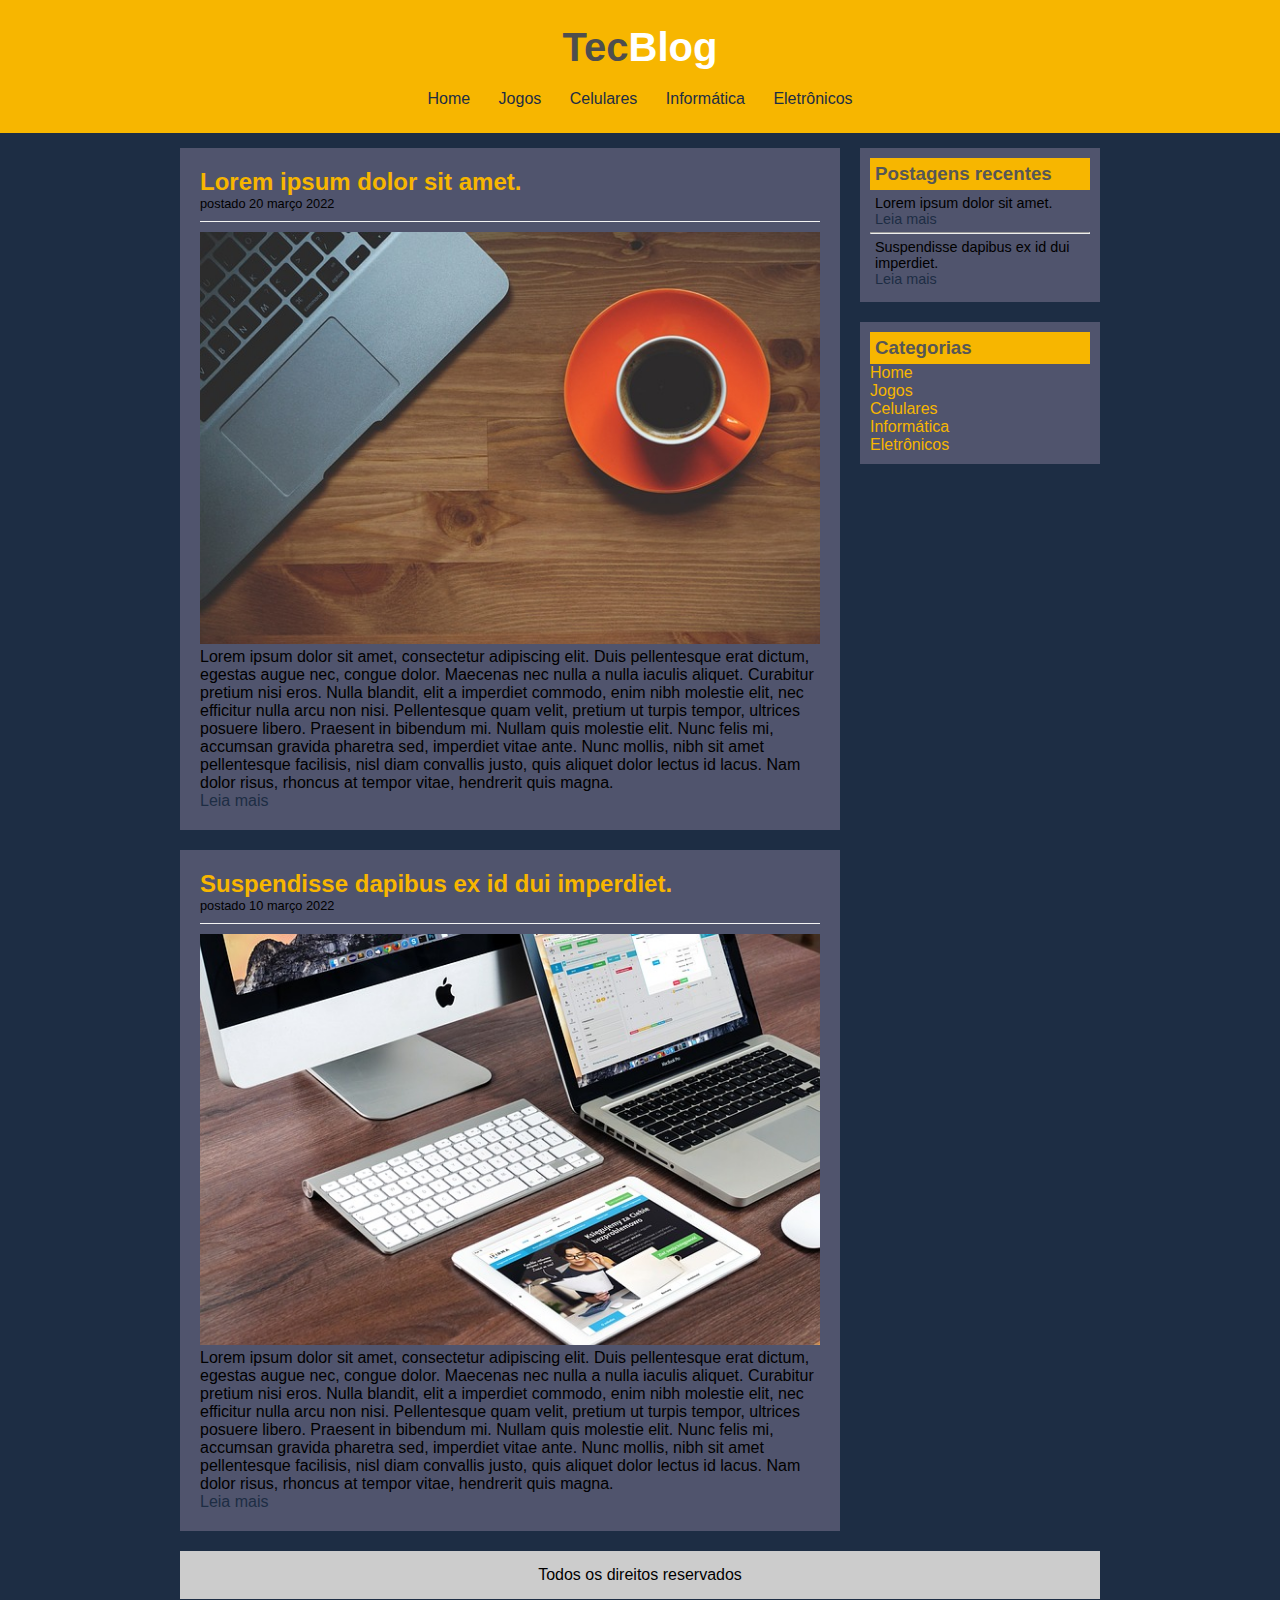
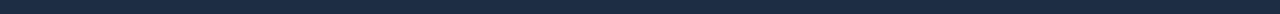
==== TecBlog/index.html @ 351203cc "Add files via upload" ====
<!DOCTYPE html>
<html lang="pt-br">
	<head>
		<meta charset="utf-8">
		<title>TecBlog - O seu blog de tecnologia</title>
		<link rel="stylesheet" type="text/css" href="style/style.css">
	</head>
	<body>
		<div id="area-cabecalho">
			<div id="area-logo">
				<h1>Tec<span class="branco">Blog</span></h1>
			</div>
			<div id="area-menu">
				<a href="index.html">Home</a>
				<a href="jogos.html">Jogos</a>
				<a href="celulares.html">Celulares</a>
				<a href="informatica.html">Informática</a>
				<a href="eletronicos.html">Eletrônicos</a>
			</div>
		</div>
		<div id="area-principal">
			<div id="area-postagens">
				<!--Começo postagem 1 -->
				<div class="postagens">
					<h2>Lorem ipsum dolor sit amet.</h2>
					<span class="data-postagem">postado 20 março 2022</span>
					<img width="620px" src="imagens/imagem1.jpg">
					<p>
						Lorem ipsum dolor sit amet, consectetur adipiscing elit. Duis pellentesque erat dictum, egestas augue nec, congue dolor. Maecenas nec nulla a nulla iaculis aliquet. Curabitur pretium nisi eros. Nulla blandit, elit a imperdiet commodo, enim nibh molestie elit, nec efficitur nulla arcu non nisi. Pellentesque quam velit, pretium ut turpis tempor, ultrices posuere libero. Praesent in bibendum mi. Nullam quis molestie elit. Nunc felis mi, accumsan gravida pharetra sed, imperdiet vitae ante. Nunc mollis, nibh sit amet pellentesque facilisis, nisl diam convallis justo, quis aliquet dolor lectus id lacus. Nam dolor risus, rhoncus at tempor vitae, hendrerit quis magna.
					</p>
					<a href="">Leia mais</a>
				</div>
				<!--Final postagem 1 -->
				<!--Começo postagem 2 -->
				<div class="postagens">
					<h2>Suspendisse dapibus ex id dui imperdiet.</h2>
					<span class="data-postagem">postado 10 março 2022</span>
					<img width="620px" src="imagens/imagem2.jpg">
					<p>
						Lorem ipsum dolor sit amet, consectetur adipiscing elit. Duis pellentesque erat dictum, egestas augue nec, congue dolor. Maecenas nec nulla a nulla iaculis aliquet. Curabitur pretium nisi eros. Nulla blandit, elit a imperdiet commodo, enim nibh molestie elit, nec efficitur nulla arcu non nisi. Pellentesque quam velit, pretium ut turpis tempor, ultrices posuere libero. Praesent in bibendum mi. Nullam quis molestie elit. Nunc felis mi, accumsan gravida pharetra sed, imperdiet vitae ante. Nunc mollis, nibh sit amet pellentesque facilisis, nisl diam convallis justo, quis aliquet dolor lectus id lacus. Nam dolor risus, rhoncus at tempor vitae, hendrerit quis magna.
					</p>
					<a href="">Leia mais</a>
				</div>
				<!--Final postagem 2 -->
			</div>
			<div id="area-lateral">
				<div class="conteudo-lateral">
					<h3>Postagens recentes</h3>
					<div class="postagem-lateral">
						<p>Lorem ipsum dolor sit amet.</p>
						<a href="">Leia mais</a>
					</div>
					<hr>
					<div class="postagem-lateral">
						<p>Suspendisse dapibus ex id dui imperdiet.</p>
						<a href="">Leia mais</a>
					</div>
				</div>
				<div class="conteudo-lateral">
					<h3>Categorias</h3>
					<a href="index.html">Home</a><br>
					<a href="jogos.html">Jogos</a><br>
					<a href="celulares.html">Celulares</a><br>
					<a href="informatica.html">Informática</a><br>
					<a href="eletronicos.html">Eletrônicos</a><br>
				</div>
			</div>
			<div id="rodape">
				Todos os direitos reservados
			</div>
		</div>
	</body>
</html>
---- TecBlog/style/style.css ----
/*Limpar formatações padrões*/
*{
	margin: 0;
	padding: 0;
}
body{
	font-size: 1em;
	font-family: "trebuchet MS", Helvetica, sans-serif;
	background-color: #1D2D44;
}

/*
**** Layout ****
*/

#area-cabecalho{
	background-color: #f7b600;
	padding: 15px;
	text-align: center;
}

#area-logo, #area-menu{
	padding: 10px
}

#area-principal{
	width: 920px;
	margin: 0 auto;
	padding: 15px;
}

#area-postagens{
	width: 660px;
	float: left;
}

#area-lateral{
	width: 240px;
	float: right;
}

.postagens{
	padding: 20px;
	margin-bottom: 20px;
	background-color: #50546D;
}

.conteudo-lateral{
	background-color: #50546D;
	padding: 10px;
	margin-bottom: 20px;
}

.postagem-lateral{
	font-size: 0.9em;
	padding: 5px;
}

#rodape{
	clear: both;
	text-align: center;
	padding: 15px;
	background-color: #CCC;
}

/*
**** Formatação do menu ****
*/

a{
	text-decoration: none;
}

a:link, a:visited{
	color: #f7b600;
}

a:hover{
	text-decoration: underline;
}

#area-cabecalho a:link, a:visited{
	color: #1D2D44; /*#FFF*/
	padding: 8px 12px;
}

#area-cabecalho a:hover{
	color: #f7b600;
	background-color: #1D2D44; /*#FFF*/
	text-decoration: none;
}

/*
**** Formatações em Geral ****
*/

h1{
	color: #4e4e4e;
	font-size: 2.5em;
}

h2{
	color: #f7b600;
}

h3{
	color: #565656;
	background-color: #f7b600;
	padding: 5px;
}

.branco{
	color: white;
}

.data-postagem{
	font-size: 0.8em;
	border-bottom: 1px solid #f4f4f4;
	padding-bottom: 10px;
	margin-bottom: 10px;
	display: block;
}
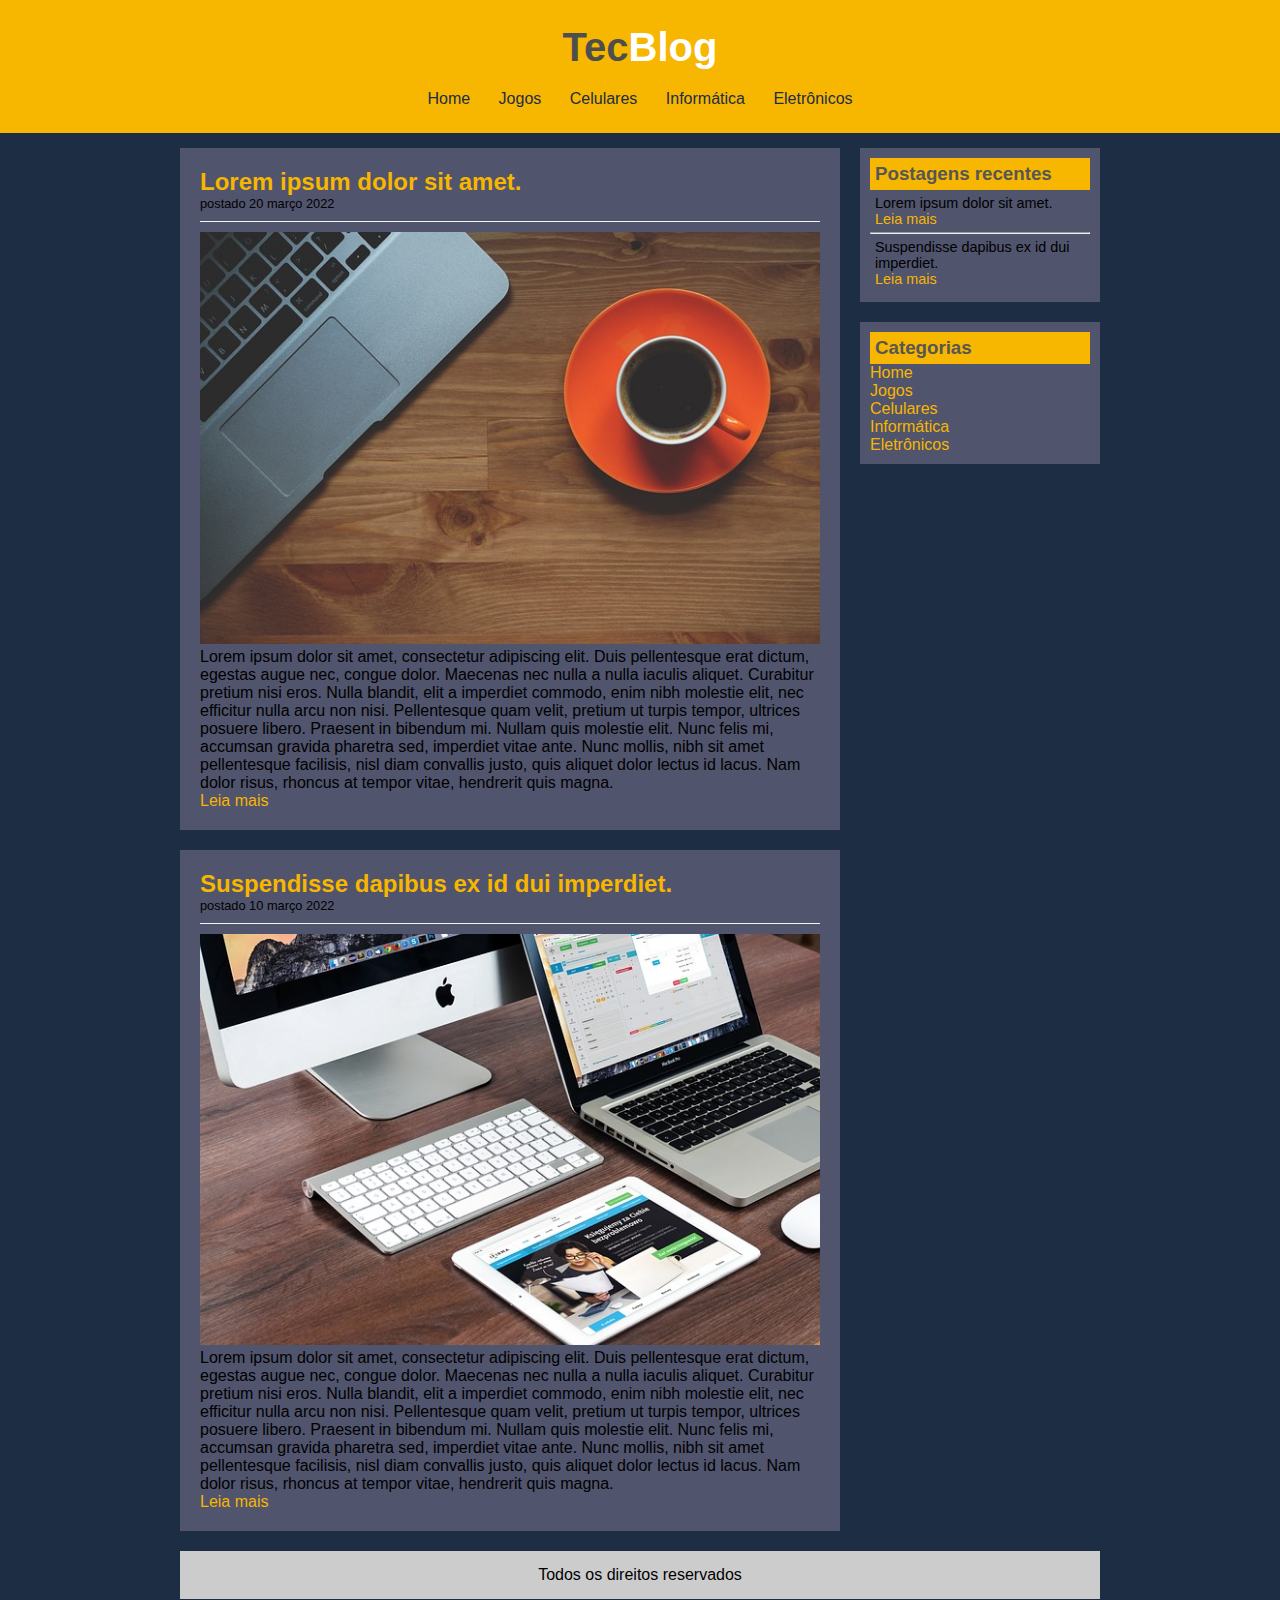
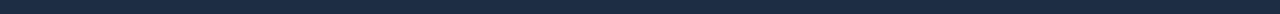
==== commit 20a42e63: "Update index.html" ====
--- a/TecBlog/index.html
+++ b/TecBlog/index.html
@@ -11,11 +11,11 @@
 				<h1>Tec<span class="branco">Blog</span></h1>
 			</div>
 			<div id="area-menu">
-				<a href="index.html">Home</a>
-				<a href="jogos.html">Jogos</a>
-				<a href="celulares.html">Celulares</a>
-				<a href="informatica.html">Informática</a>
-				<a href="eletronicos.html">Eletrônicos</a>
+				<a href="#">Home</a>
+				<a href="#">Jogos</a>
+				<a href="#">Celulares</a>
+				<a href="#">Informática</a>
+				<a href="#">Eletrônicos</a>
 			</div>
 		</div>
 		<div id="area-principal">
@@ -28,7 +28,7 @@
 					<p>
 						Lorem ipsum dolor sit amet, consectetur adipiscing elit. Duis pellentesque erat dictum, egestas augue nec, congue dolor. Maecenas nec nulla a nulla iaculis aliquet. Curabitur pretium nisi eros. Nulla blandit, elit a imperdiet commodo, enim nibh molestie elit, nec efficitur nulla arcu non nisi. Pellentesque quam velit, pretium ut turpis tempor, ultrices posuere libero. Praesent in bibendum mi. Nullam quis molestie elit. Nunc felis mi, accumsan gravida pharetra sed, imperdiet vitae ante. Nunc mollis, nibh sit amet pellentesque facilisis, nisl diam convallis justo, quis aliquet dolor lectus id lacus. Nam dolor risus, rhoncus at tempor vitae, hendrerit quis magna.
 					</p>
-					<a href="">Leia mais</a>
+					<a href="#">Leia mais</a>
 				</div>
 				<!--Final postagem 1 -->
 				<!--Começo postagem 2 -->
@@ -39,7 +39,7 @@
 					<p>
 						Lorem ipsum dolor sit amet, consectetur adipiscing elit. Duis pellentesque erat dictum, egestas augue nec, congue dolor. Maecenas nec nulla a nulla iaculis aliquet. Curabitur pretium nisi eros. Nulla blandit, elit a imperdiet commodo, enim nibh molestie elit, nec efficitur nulla arcu non nisi. Pellentesque quam velit, pretium ut turpis tempor, ultrices posuere libero. Praesent in bibendum mi. Nullam quis molestie elit. Nunc felis mi, accumsan gravida pharetra sed, imperdiet vitae ante. Nunc mollis, nibh sit amet pellentesque facilisis, nisl diam convallis justo, quis aliquet dolor lectus id lacus. Nam dolor risus, rhoncus at tempor vitae, hendrerit quis magna.
 					</p>
-					<a href="">Leia mais</a>
+					<a href="#">Leia mais</a>
 				</div>
 				<!--Final postagem 2 -->
 			</div>
@@ -48,21 +48,21 @@
 					<h3>Postagens recentes</h3>
 					<div class="postagem-lateral">
 						<p>Lorem ipsum dolor sit amet.</p>
-						<a href="">Leia mais</a>
+						<a href="#">Leia mais</a>
 					</div>
 					<hr>
 					<div class="postagem-lateral">
 						<p>Suspendisse dapibus ex id dui imperdiet.</p>
-						<a href="">Leia mais</a>
+						<a href="#">Leia mais</a>
 					</div>
 				</div>
 				<div class="conteudo-lateral">
 					<h3>Categorias</h3>
-					<a href="index.html">Home</a><br>
-					<a href="jogos.html">Jogos</a><br>
-					<a href="celulares.html">Celulares</a><br>
-					<a href="informatica.html">Informática</a><br>
-					<a href="eletronicos.html">Eletrônicos</a><br>
+					<a href="#">Home</a><br>
+					<a href="#">Jogos</a><br>
+					<a href="#">Celulares</a><br>
+					<a href="#">Informática</a><br>
+					<a href="#">Eletrônicos</a><br>
 				</div>
 			</div>
 			<div id="rodape">
@@ -70,4 +70,4 @@
 			</div>
 		</div>
 	</body>
-</html>+</html>
